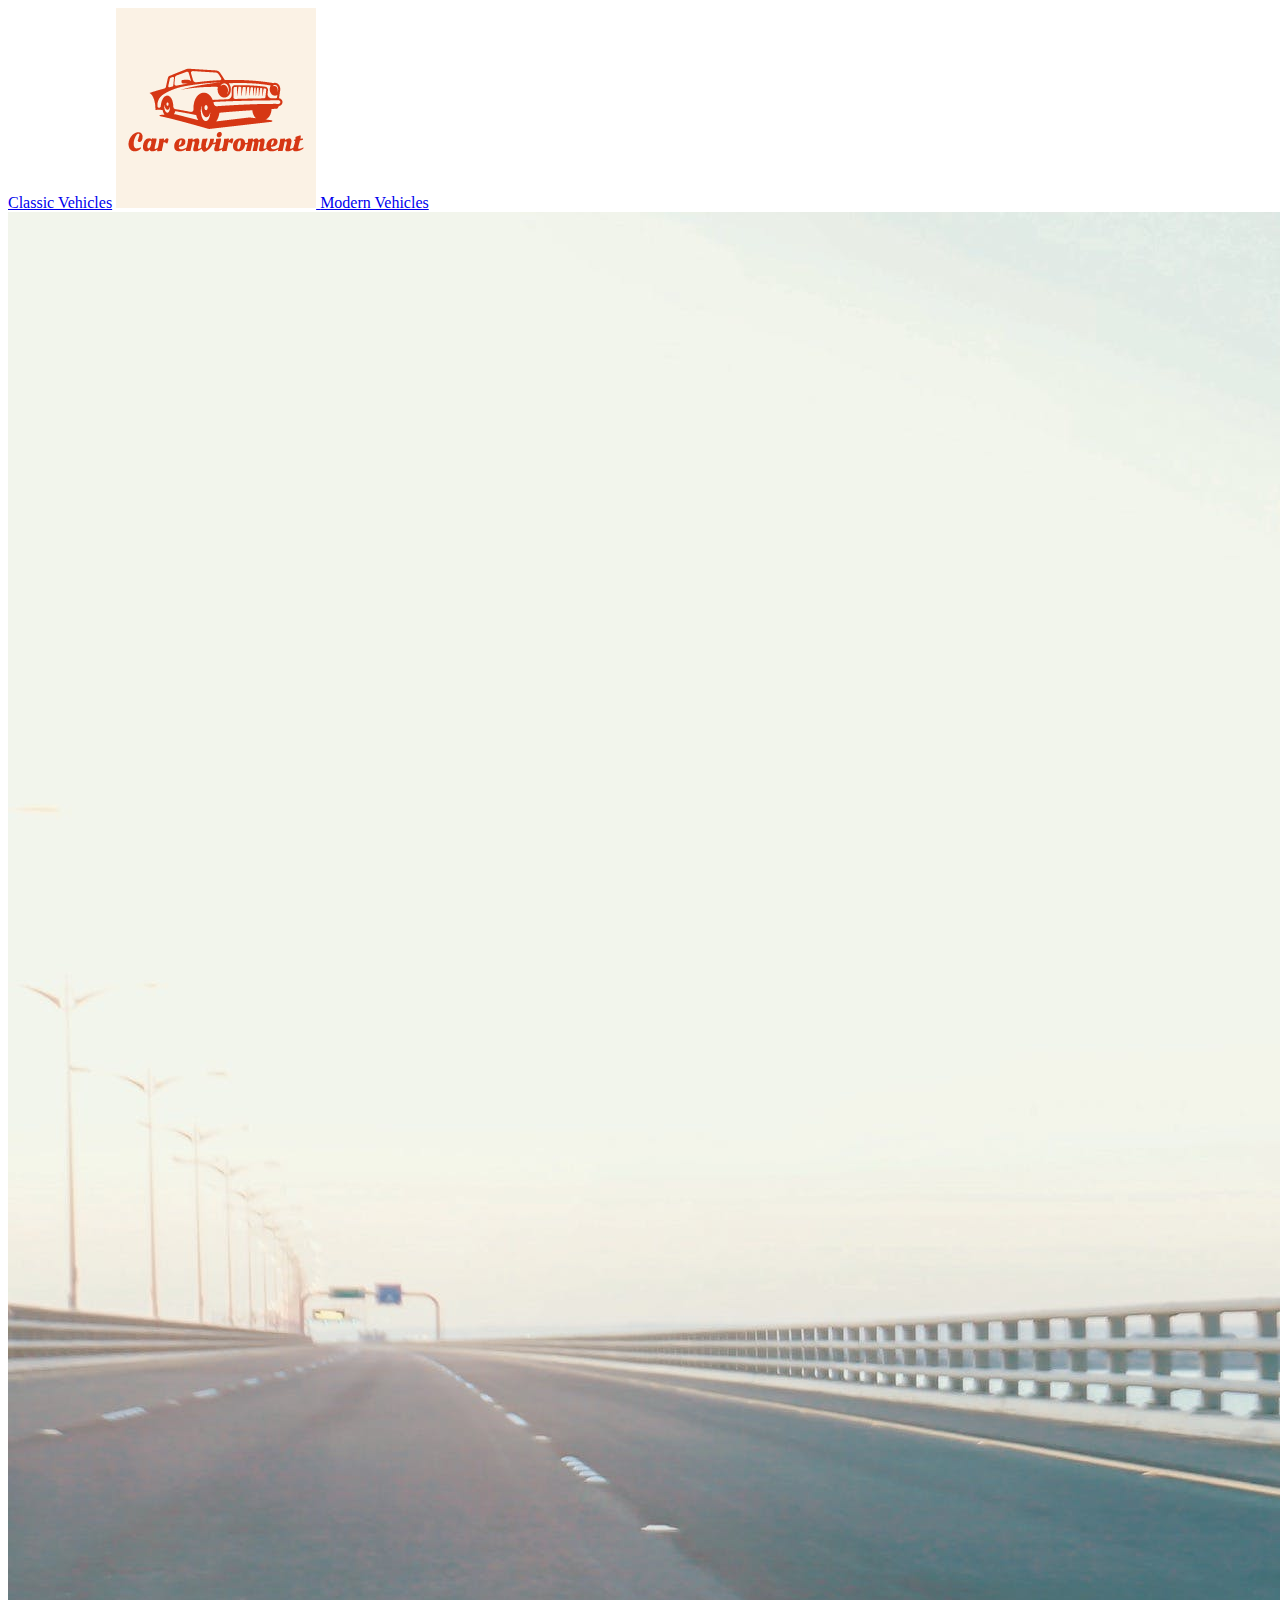
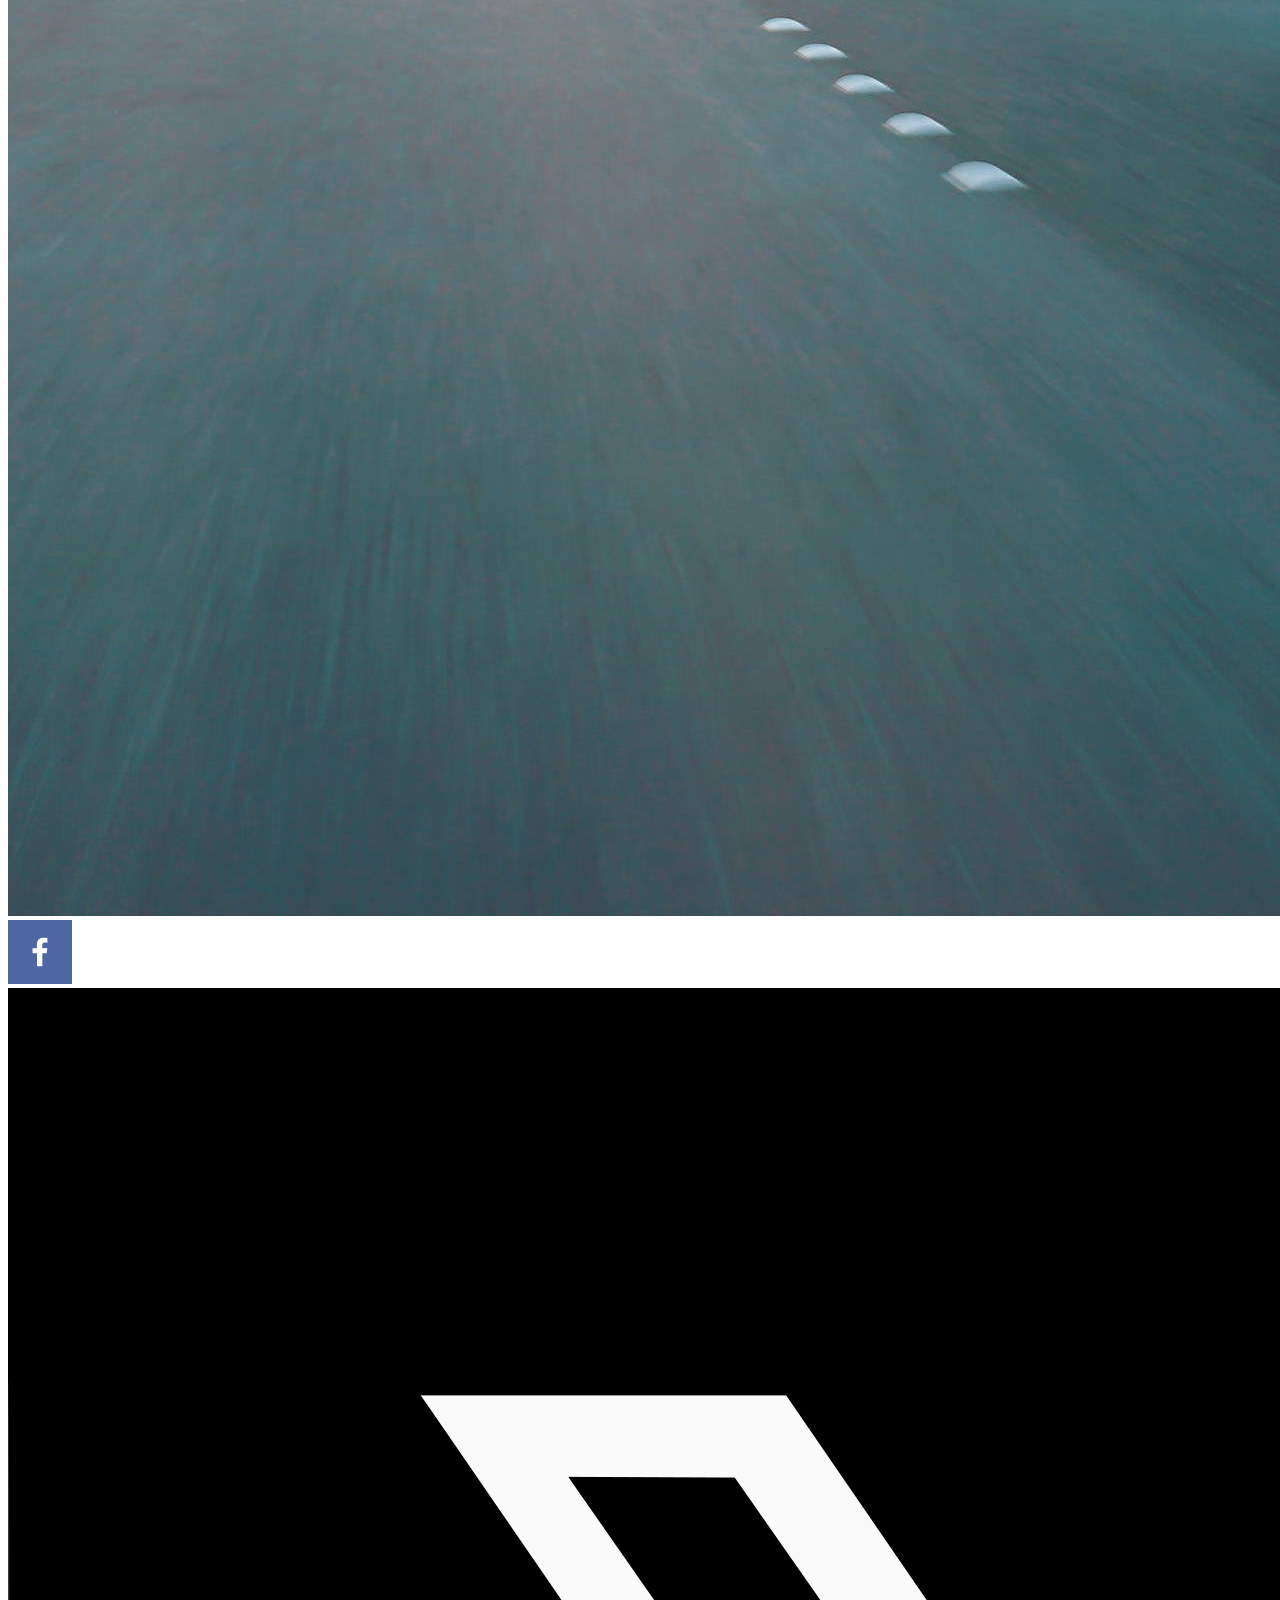
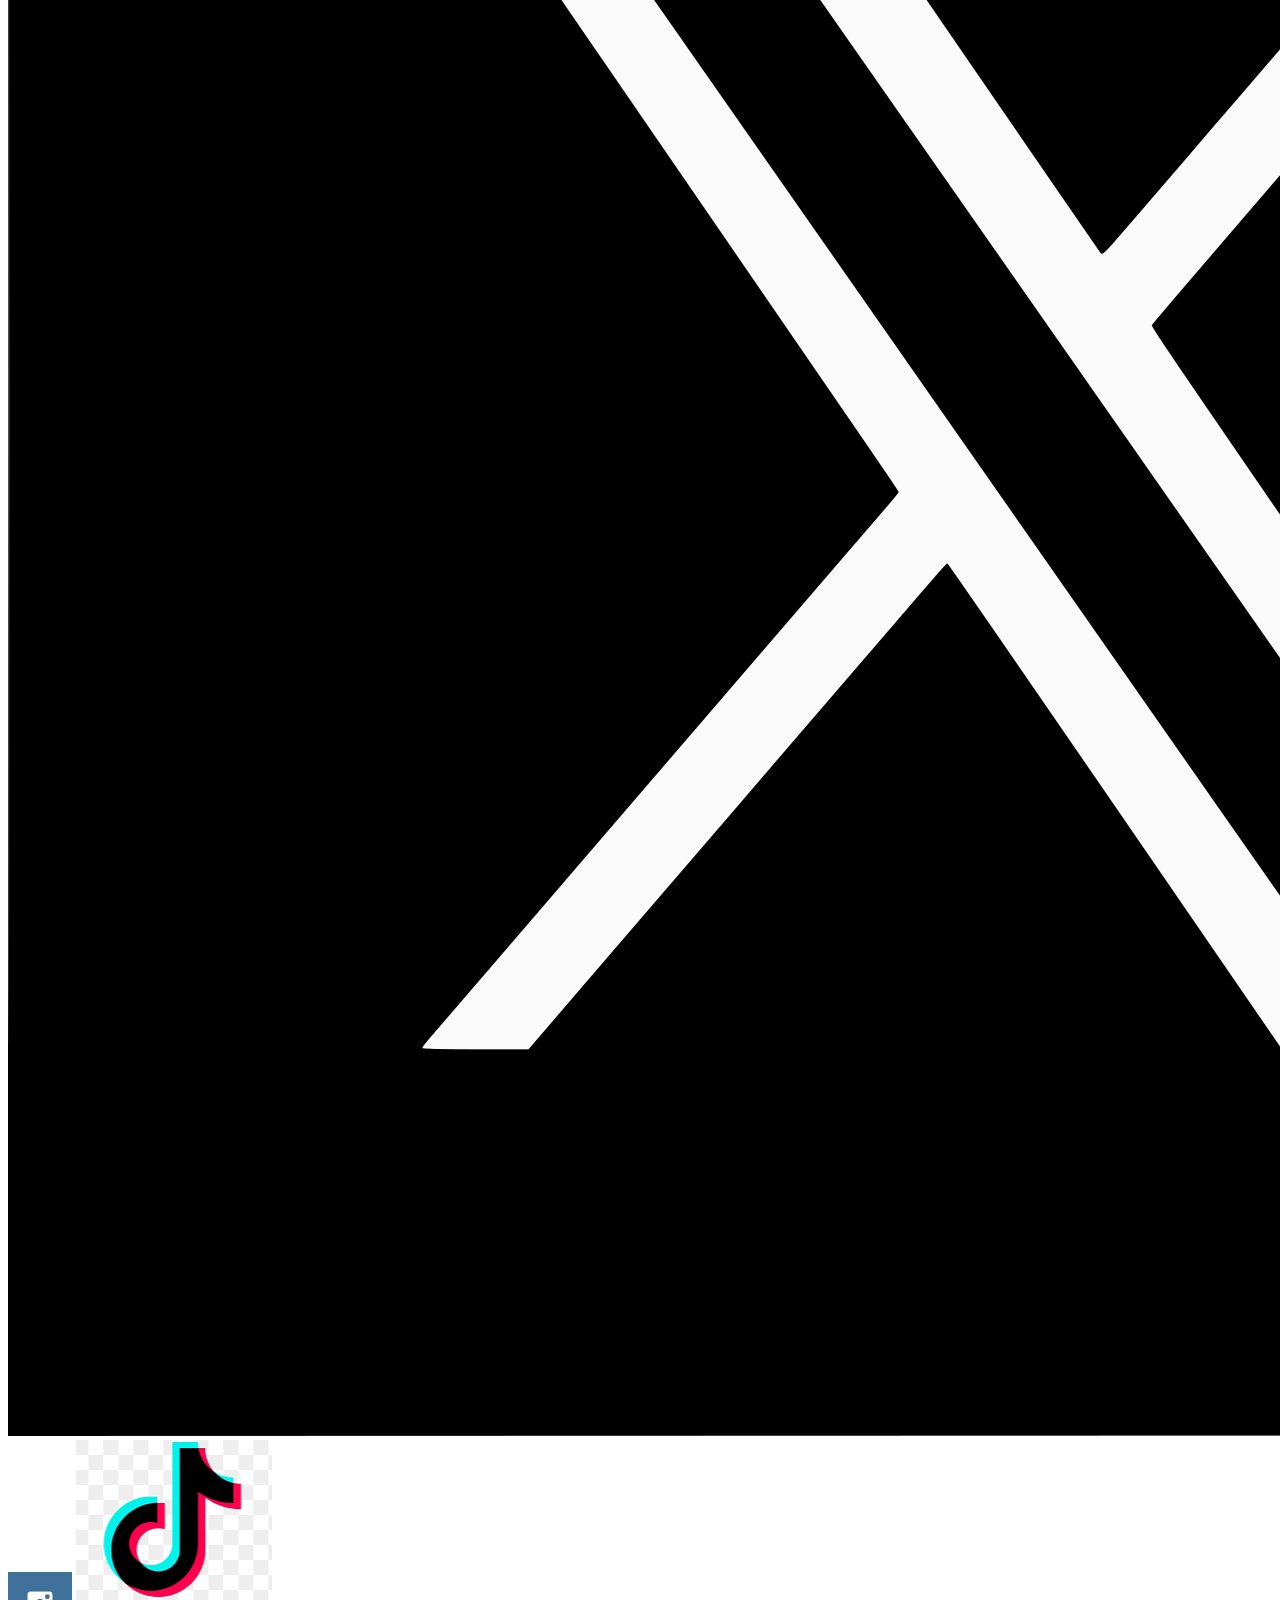
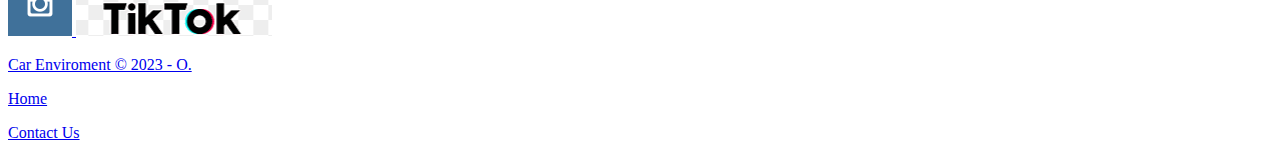
==== classic.html @ 1810322c "hnew changes" ====
<!DOCTYPE html>
<html lang="en">
<head>
    <meta charset="UTF-8">
    <meta name="viewport" content="width=device-width, initial-scale=1.0">
    <title>Car Enviroment</title>
</head>
<body>
    <header>
        <nav>
            <a href="classic.html">Classic Vehicles</a>
            <a id="logo_link" href="index.html">
                <img class="logo" src="images/car.png" alt="Car_enviroment" href="index.html">
            </a>
            <a href="modern.html">Modern Vehicles</a>
        </nav>
    </header>
    <div id=mainy>
        <div id=mainp>
            <img id="main-p" src="images/Main.jpg" alt="one">
        </div>
</body>
<main class="home-ending">
</main>
<footer>
    <div class="social">
        <a href="https://facebook.com">
            <img src="images/facebook.png" alt="fb icon">
        </a>
        <a href="https://twitter.com">
            <img src="images/twitter.png" alt="twitter icon">
        </a>
        <a href="https://instagram.com">
            <img src="images/instagram.png" alt="instagram icon">
        <a href="https://tiktok.com">
            <img src="images/Tiktok.png" alt="tiktok icon">
        <p>Car Enviroment &copy; 2023 - O.</p>
        <p><a href="index.html">Home</a></p>
        <p><a href="contactus.html">Contact Us</a></p>    
        </a>
    </div>
</footer>

</html>
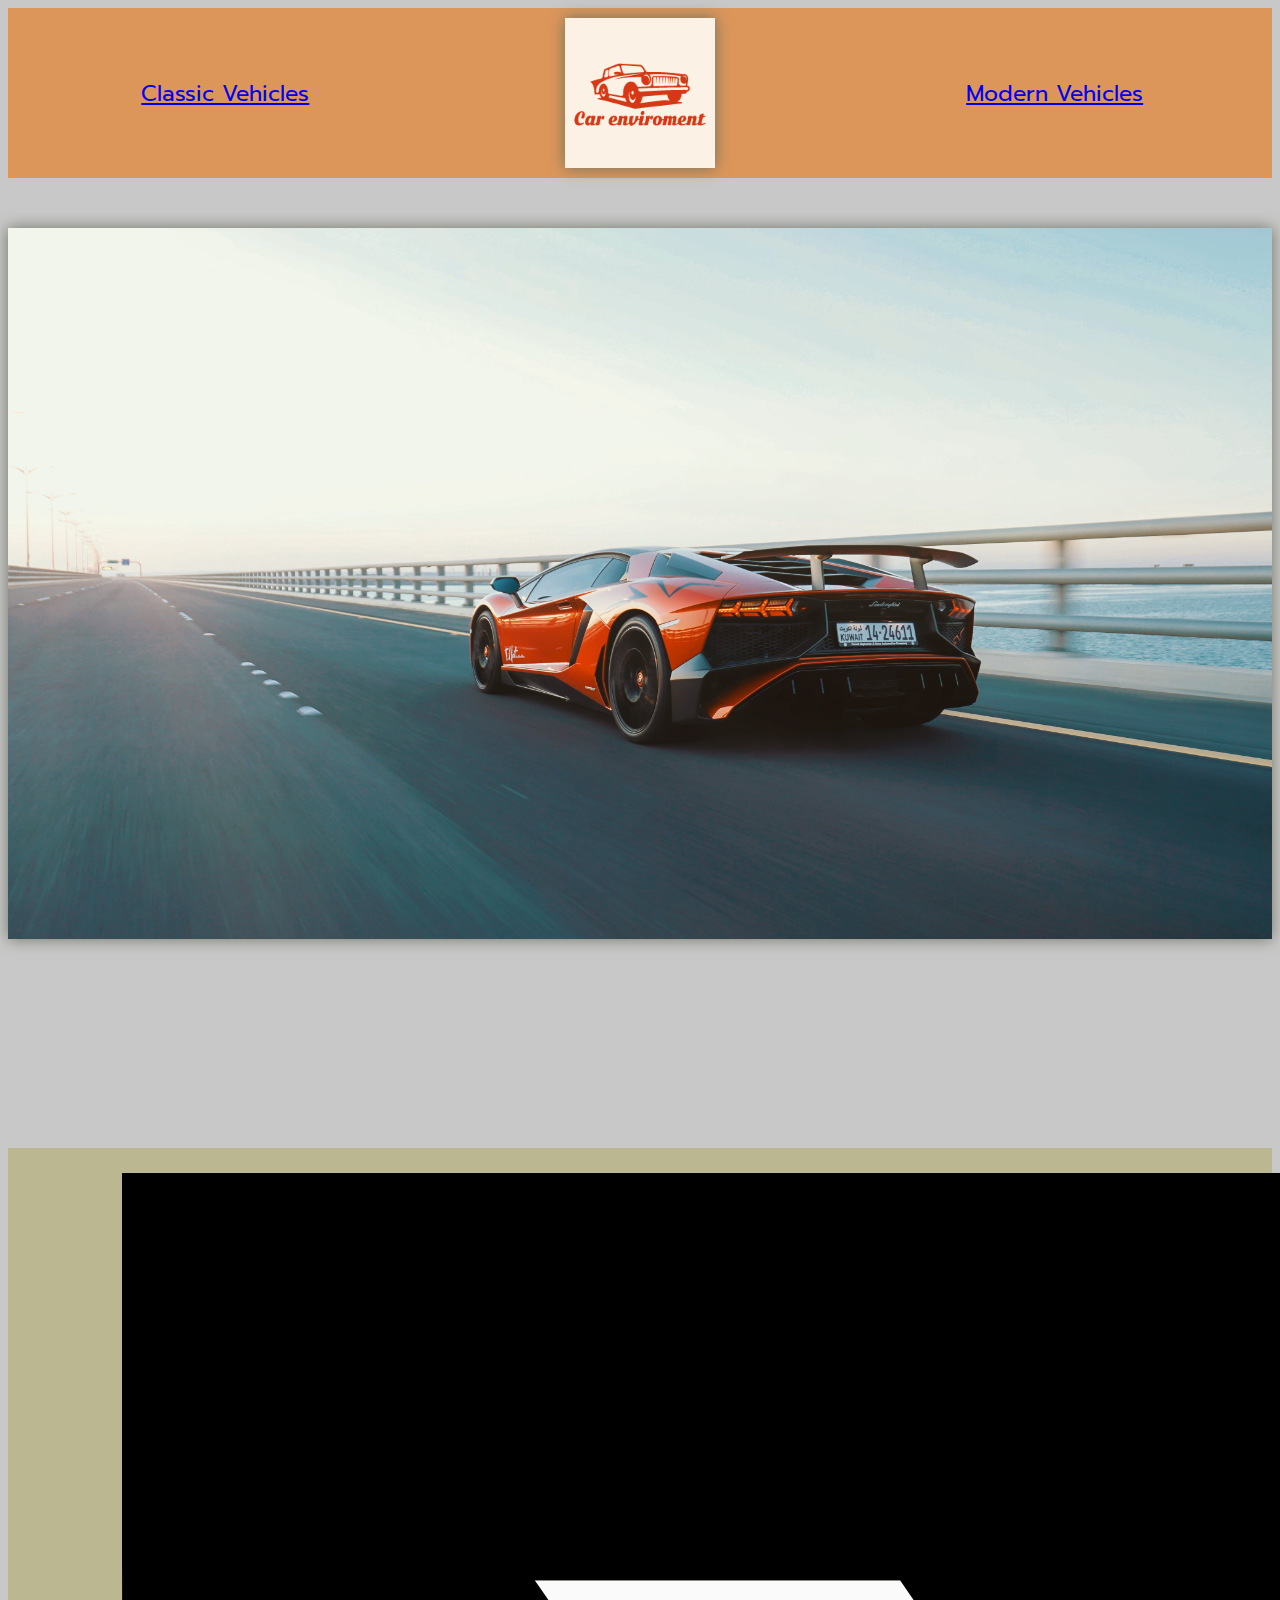
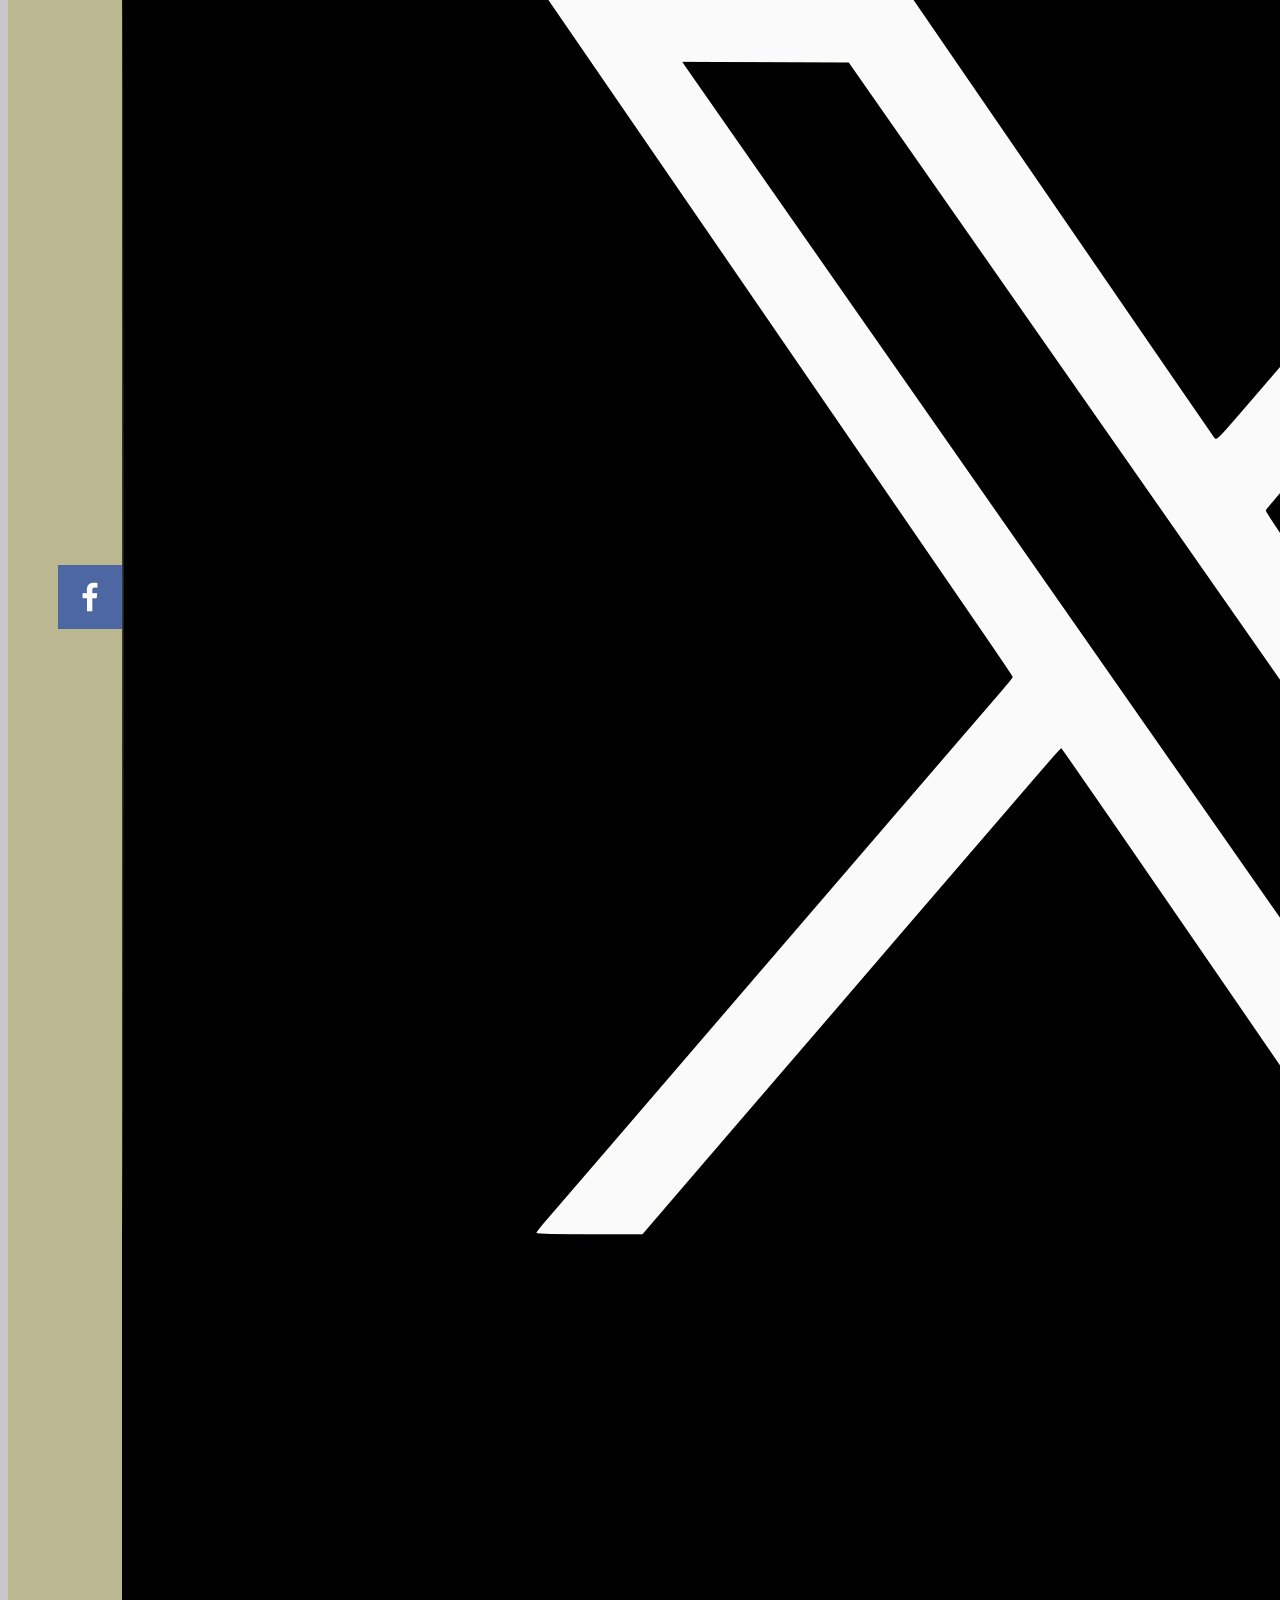
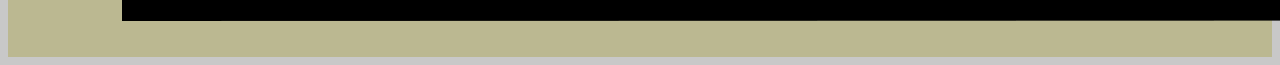
==== commit 8fac4fa8: "try 1" ====
--- a/classic.html
+++ b/classic.html
@@ -1,6 +1,7 @@
 <!DOCTYPE html>
 <html lang="en">
 <head>
+    <link rel="stylesheet" href="styles/index.css">
     <meta charset="UTF-8">
     <meta name="viewport" content="width=device-width, initial-scale=1.0">
     <title>Car Enviroment</title>
--- a/styles/index.css
+++ b/styles/index.css
@@ -0,0 +1,150 @@
+@import url('https://fonts.googleapis.com/css2?family=Kanit:wght@300&family=Prompt:wght@200&display=swap');
+
+:root {
+--heading-font: 'Kanit', sans-serif;
+--paragraph-font: 'Prompt', sans-serif;
+}
+
+body {
+    background-color: #C8C8C8;
+    font-family: 'Prompt', sans-serif;
+    font-family: var(--paragraph-font);
+    color: var(--paragraph-color-on-white);
+    font-size: 22px;    
+}
+
+
+#allin {
+    width: auto;
+    max-width: 1600px;
+    margin: 0 auto;
+}
+
+nav {
+    max-width: 1600px;
+    margin: 0 auto;
+    text-align: center;
+    display: grid;
+    grid-template-columns: 1fr 1fr 1fr;
+    padding: 10px;
+}
+
+nav a {
+    display: flex;
+    align-items: center;
+    justify-content: center;
+    height: 100%;
+}
+
+#main-p {
+    width: 100%;
+    box-shadow: 0px 0px 15px #6f7364;
+}
+
+header {
+    background-color: #DC965A; 
+    margin-bottom: 50px;
+}
+
+.cl {
+    grid-column: 1;
+    text-align: center;
+    margin-left: 84px;
+    font-weight: 600;
+    font-size: 50px;
+}
+
+.md {
+    grid-column: 3;
+    text-align: center;
+    margin-right: 72px;
+    font-weight: 600;
+    font-size: 50px;
+}
+
+.logo {
+    width: 150px;
+    grid-column: 2;
+    text-align: center;
+    box-shadow: 0px 0px 15px #6f7364;
+}
+
+.logo_link {
+    grid-column: 2;
+    text-align: center;
+}
+
+h1, h2, h3, h4, h5, h6 {
+  font-family: var(--heading-font);
+  color: var(--headline-color-on-white);
+}
+
+h2, h1 {
+  text-align: center;
+}
+
+footer {
+    background-color: #BBB891; 
+    color: #74B3CE;
+    font-size: 1.2em;
+    padding: 25px 50px; 
+    margin-top: 200px;
+    align-items: center;
+    display: grid;
+    grid-template-columns: 1fr 1fr;
+}
+
+.social {
+    display: flex;
+    align-items: center;
+    justify-content: center;
+}
+
+.minilogo {
+    width: 100px; 
+    margin-right: 50px; 
+    box-shadow: 0px 0px 15px #6f7364;
+}
+
+#texttext {
+    color: #242325;
+    display: flex;
+    flex-direction: column; 
+    align-items: flex-start; 
+    justify-content: center;
+    font-weight: 600;
+}
+
+#texttext p {
+    margin: 5px 0; 
+}
+
+main.adds {
+    display: grid;
+    grid-template-columns: repeat(10, 1fr);
+}
+
+#clas1 {
+    grid-column: 2/7;
+    grid-row: 5/8;
+    box-shadow: 5px 5px 10px #6f7364;
+}
+
+#clas1, #clas2 {
+    width: 500%;
+}
+
+#background1 {
+    height: 725px;
+    text-align: center;
+    background-color: #508991;
+    grid-column: 1/11;
+    grid-row: 4/9;
+} 
+
+#clas1 {
+    grid-column: 2/7;
+    grid-row: 5/8;
+    box-shadow: 5px 5px 10px #6f7364;
+}
+
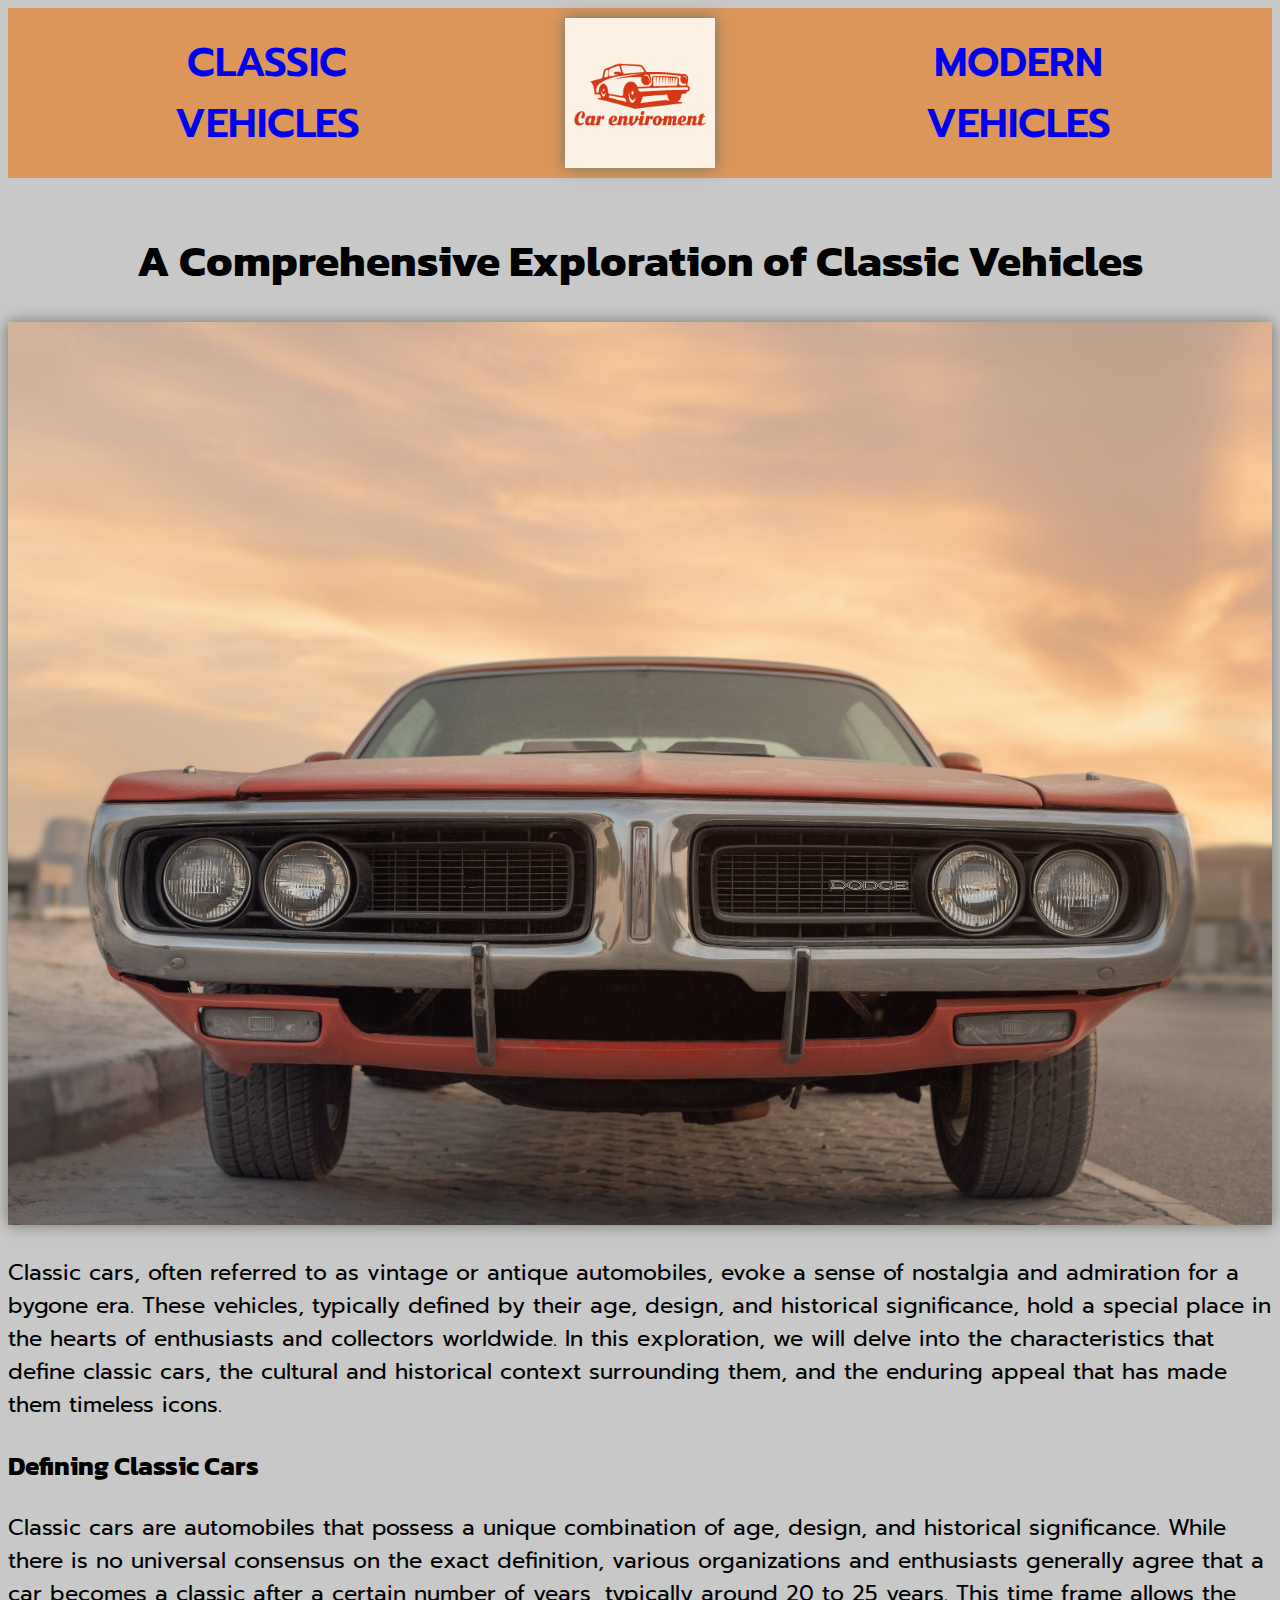
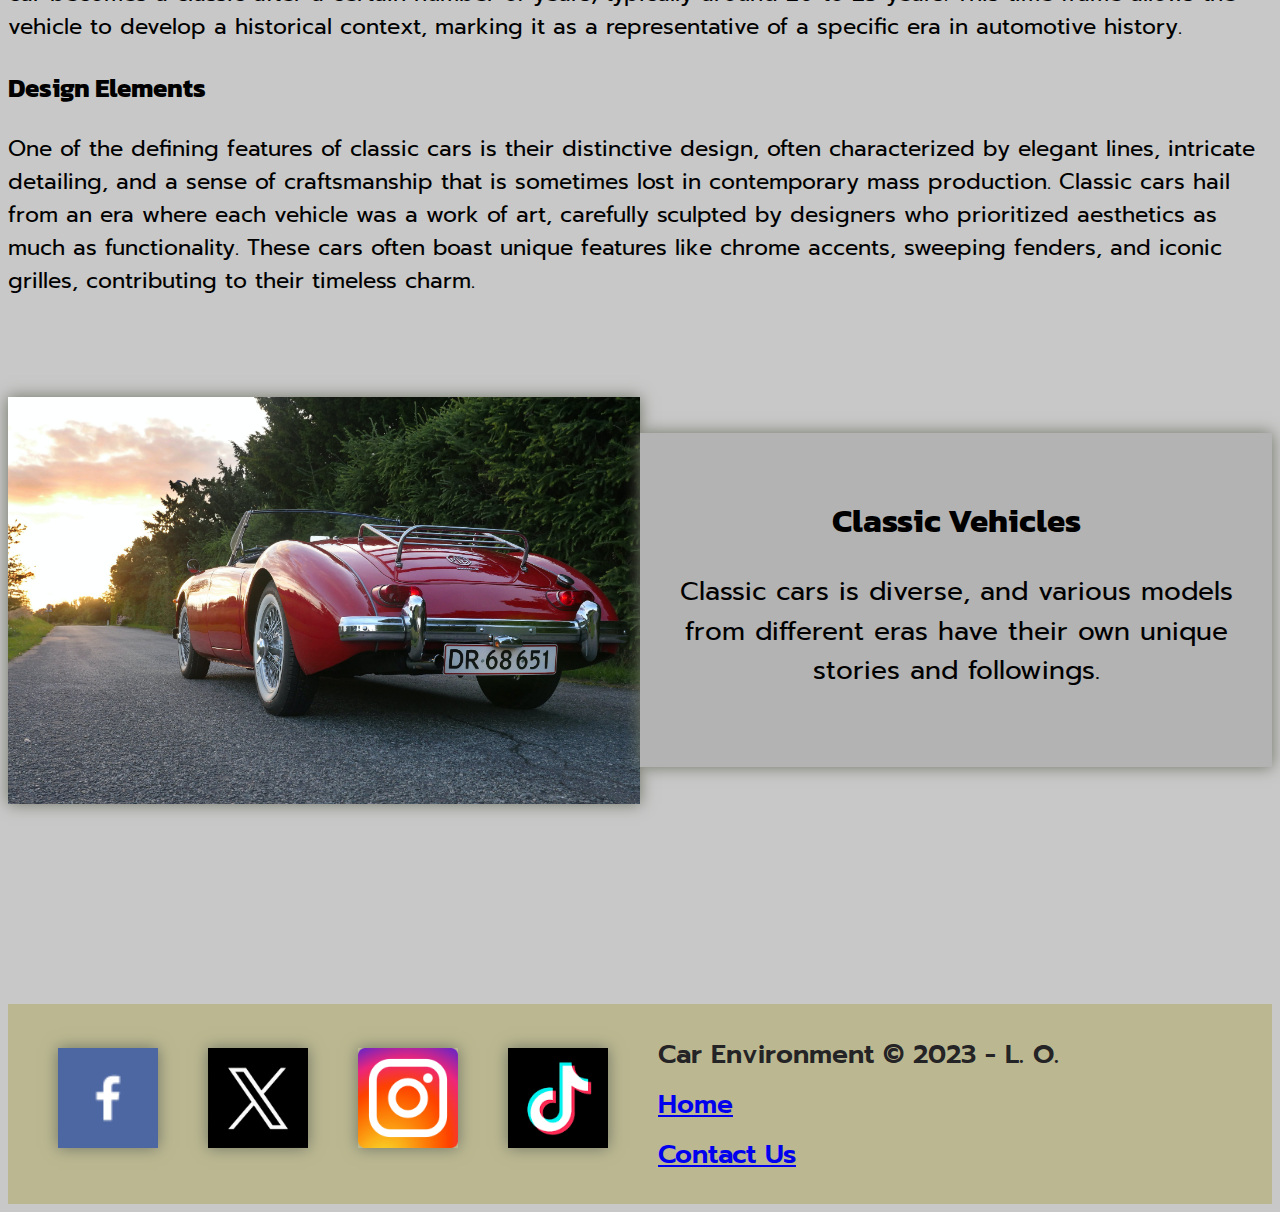
==== commit d4175e91: "new" ====
--- a/classic.html
+++ b/classic.html
@@ -1,45 +1,67 @@
 <!DOCTYPE html>
 <html lang="en">
 <head>
-    <link rel="stylesheet" href="styles/index.css">
+    <link rel="stylesheet" href="styles/classic.css">
     <meta charset="UTF-8">
     <meta name="viewport" content="width=device-width, initial-scale=1.0">
     <title>Car Enviroment</title>
 </head>
 <body>
-    <header>
-        <nav>
-            <a href="classic.html">Classic Vehicles</a>
-            <a id="logo_link" href="index.html">
-                <img class="logo" src="images/car.png" alt="Car_enviroment" href="index.html">
-            </a>
-            <a href="modern.html">Modern Vehicles</a>
-        </nav>
-    </header>
-    <div id=mainy>
-        <div id=mainp>
-            <img id="main-p" src="images/Main.jpg" alt="one">
+    <div id="allin">
+        <header>
+            <nav>
+                <a class="cl" href="classic.html">CLASSIC VEHICLES</a>
+                <a class="logo_link" href="index.html">
+                    <img class="logo" src="images/car.png" alt="Car_enviroment">
+                </a>
+                <a class="md" href="modern.html">MODERN VEHICLES</a>
+            </nav>
+        </header>
+        <div id=mainy>
+            <div id=mainp>
+                <h1>A Comprehensive Exploration of Classic Vehicles</h1>
+                <img id="main-p" src="images/Classic1.jpg" alt="one">
+                <p>Classic cars, often referred to as vintage or antique automobiles, evoke a sense of nostalgia and admiration for a bygone era. These vehicles, typically defined by their age, design, and historical significance, hold a special place in the hearts of enthusiasts and collectors worldwide. In this exploration, we will delve into the characteristics that define classic cars, the cultural and historical context surrounding them, and the enduring appeal that has made them timeless icons.</p>
+
+                <h3>Defining Classic Cars</h2>
+
+                <p>Classic cars are automobiles that possess a unique combination of age, design, and historical significance. While there is no universal consensus on the exact definition, various organizations and enthusiasts generally agree that a car becomes a classic after a certain number of years, typically around 20 to 25 years. This time frame allows the vehicle to develop a historical context, marking it as a representative of a specific era in automotive history.</p>
+
+                <h3>Design Elements</h2>
+
+                <p>One of the defining features of classic cars is their distinctive design, often characterized by elegant lines, intricate detailing, and a sense of craftsmanship that is sometimes lost in contemporary mass production. Classic cars hail from an era where each vehicle was a work of art, carefully sculpted by designers who prioritized aesthetics as much as functionality. These cars often boast unique features like chrome accents, sweeping fenders, and iconic grilles, contributing to their timeless charm.</p>
+            </div>
         </div>
+        <main class="adds">
+            <div id="part1">
+                <img id="clas1" src="images/Classic2.jpg" alt="Modern Vehicle Car">
+                <section id="msg1">
+                    <h2>Classic Vehicles</h2>
+                    <p>Classic cars is diverse, and various models from different eras have their own unique stories and followings.</p>
+                </section>
+            </div>
+        </main>
+        <footer>
+            <div class="social">
+                <a href="https://facebook.com">
+                    <img class="minilogo" src="images/facebook.png" alt="fb icon">
+                </a>
+                <a href="https://twitter.com">
+                    <img class="minilogo" src="images/twitter.png" alt="twitter icon">
+                </a>
+                <a href="https://instagram.com">
+                    <img class="minilogo" src="images/instagram.png" alt="instagram icon">
+                </a>
+                <a href="https://tiktok.com">
+                    <img class="minilogo" src="images/Tiktok.png" alt="tiktok icon">
+                </a>
+            </div>       
+            <div id="texttext">
+                    <p>Car Environment &copy; 2023 - L. O.</p>
+                    <p><a href="index.html">Home</a></p>
+                    <p><a href="contactus.html">Contact Us</a></p>
+            </div>
+        </footer>
+    </div>
 </body>
-<main class="home-ending">
-</main>
-<footer>
-    <div class="social">
-        <a href="https://facebook.com">
-            <img src="images/facebook.png" alt="fb icon">
-        </a>
-        <a href="https://twitter.com">
-            <img src="images/twitter.png" alt="twitter icon">
-        </a>
-        <a href="https://instagram.com">
-            <img src="images/instagram.png" alt="instagram icon">
-        <a href="https://tiktok.com">
-            <img src="images/Tiktok.png" alt="tiktok icon">
-        <p>Car Enviroment &copy; 2023 - O.</p>
-        <p><a href="index.html">Home</a></p>
-        <p><a href="contactus.html">Contact Us</a></p>    
-        </a>
-    </div>
-</footer>
-
 </html>--- a/styles/classic.css
+++ b/styles/classic.css
@@ -0,0 +1,178 @@
+@import url('https://fonts.googleapis.com/css2?family=Kanit:wght@300&family=Prompt:wght@200&display=swap');
+
+:root {
+--heading-font: 'Kanit', sans-serif;
+--paragraph-font: 'Prompt', sans-serif;
+}
+
+body {
+    background-color: #C8C8C8;
+    font-family: 'Prompt', sans-serif;
+    font-family: var(--paragraph-font);
+    color: var(--paragraph-color-on-white);
+    font-size: 22px;    
+}
+
+
+#allin {
+    width: auto;
+    max-width: 1600px;
+    margin: 0 auto;
+}
+
+nav {
+    max-width: 1600px;
+    margin: 0 auto;
+    text-align: center;
+    display: grid;
+    grid-template-columns: 1fr 1fr 1fr;
+    padding: 10px;
+    text-decoration: none;
+}
+
+nav a {
+    display: flex;
+    align-items: center;
+    justify-content: center;
+    height: 100%;
+    text-decoration: none;
+}
+
+#main-p {
+    width: 100%;
+    box-shadow: 0px 0px 15px #6f7364;
+}
+
+header {
+    background-color: #DC965A; 
+    margin-bottom: 50px;
+}
+
+.cl {
+    grid-column: 1;
+    text-align: center;
+    margin-left: 84px;
+    font-weight: 600;
+    font-size: 40px;
+}
+
+.md {
+    grid-column: 3;
+    text-align: center;
+    margin-right: 72px;
+    font-weight:600;
+    font-size: 40px;
+}
+
+.logo {
+    width: 150px;
+    grid-column: 2;
+    text-align: center;
+    box-shadow: 0px 0px 15px #6f7364;
+}
+
+.logo_link {
+    grid-column: 2;
+    text-align: center;
+}
+
+h1, h2, h3, h4, h5, h6 {
+  font-family: var(--heading-font);
+  color: var(--headline-color-on-white);
+}
+
+h1 {
+    text-align: center;
+}
+
+h2 {
+  text-align: center;
+}
+
+footer {
+    background-color: #BBB891; 
+    color: #74B3CE;
+    font-size: 1.2em;
+    padding: 25px 50px; 
+    margin-top: 200px;
+    align-items: center;
+    display: grid;
+    grid-template-columns: 1fr 1fr;
+}
+
+.social {
+    display: flex;
+    align-items: center;
+    justify-content: center;
+}
+
+.minilogo {
+    width: 100px; 
+    margin-right: 50px; 
+    box-shadow: 0px 0px 15px #6f7364;
+}
+
+#texttext {
+    color: #242325;
+    display: flex;
+    flex-direction: column; 
+    align-items: flex-start; 
+    justify-content: center;
+    font-weight: 600;
+}
+
+#texttext p {
+    margin: 5px 0; 
+}
+
+#part1 {
+    display: grid;
+    grid-template-columns: repeat(10, 1fr);
+}
+
+#clas1 {
+    grid-column: 1/6;
+    grid-row: 5/8;
+    box-shadow: 0px 0px 15px #6f7364;
+}
+
+#clas1 {
+    width: 100%;
+}
+
+#background1 {
+    height: 725px;
+    text-align: center;
+    background-color: #242325;
+    grid-column: 1/11;
+    grid-row: 4/9;
+    margin-bottom: 50px;
+} 
+
+#background2 {
+    margin-top: 50px;
+    height: 725px;
+    text-align: center;
+    background-color: #242325;
+    grid-column: 1/11;
+    grid-row: 4/9;
+} 
+
+#msg1{
+    background-color: #B3B3B3; 
+    padding: 35px;
+    grid-column: 6/11;
+    grid-row: 6/7;
+    box-shadow: 0px 0px 15px #6f7364;
+}
+
+#msg1 p, #msg2 p{
+    text-align: center;
+    font-size: 1.2em;
+    line-height: 1.5em;
+    padding-bottom: 15px;
+}
+
+#mainp {
+    margin-bottom: 100px;
+}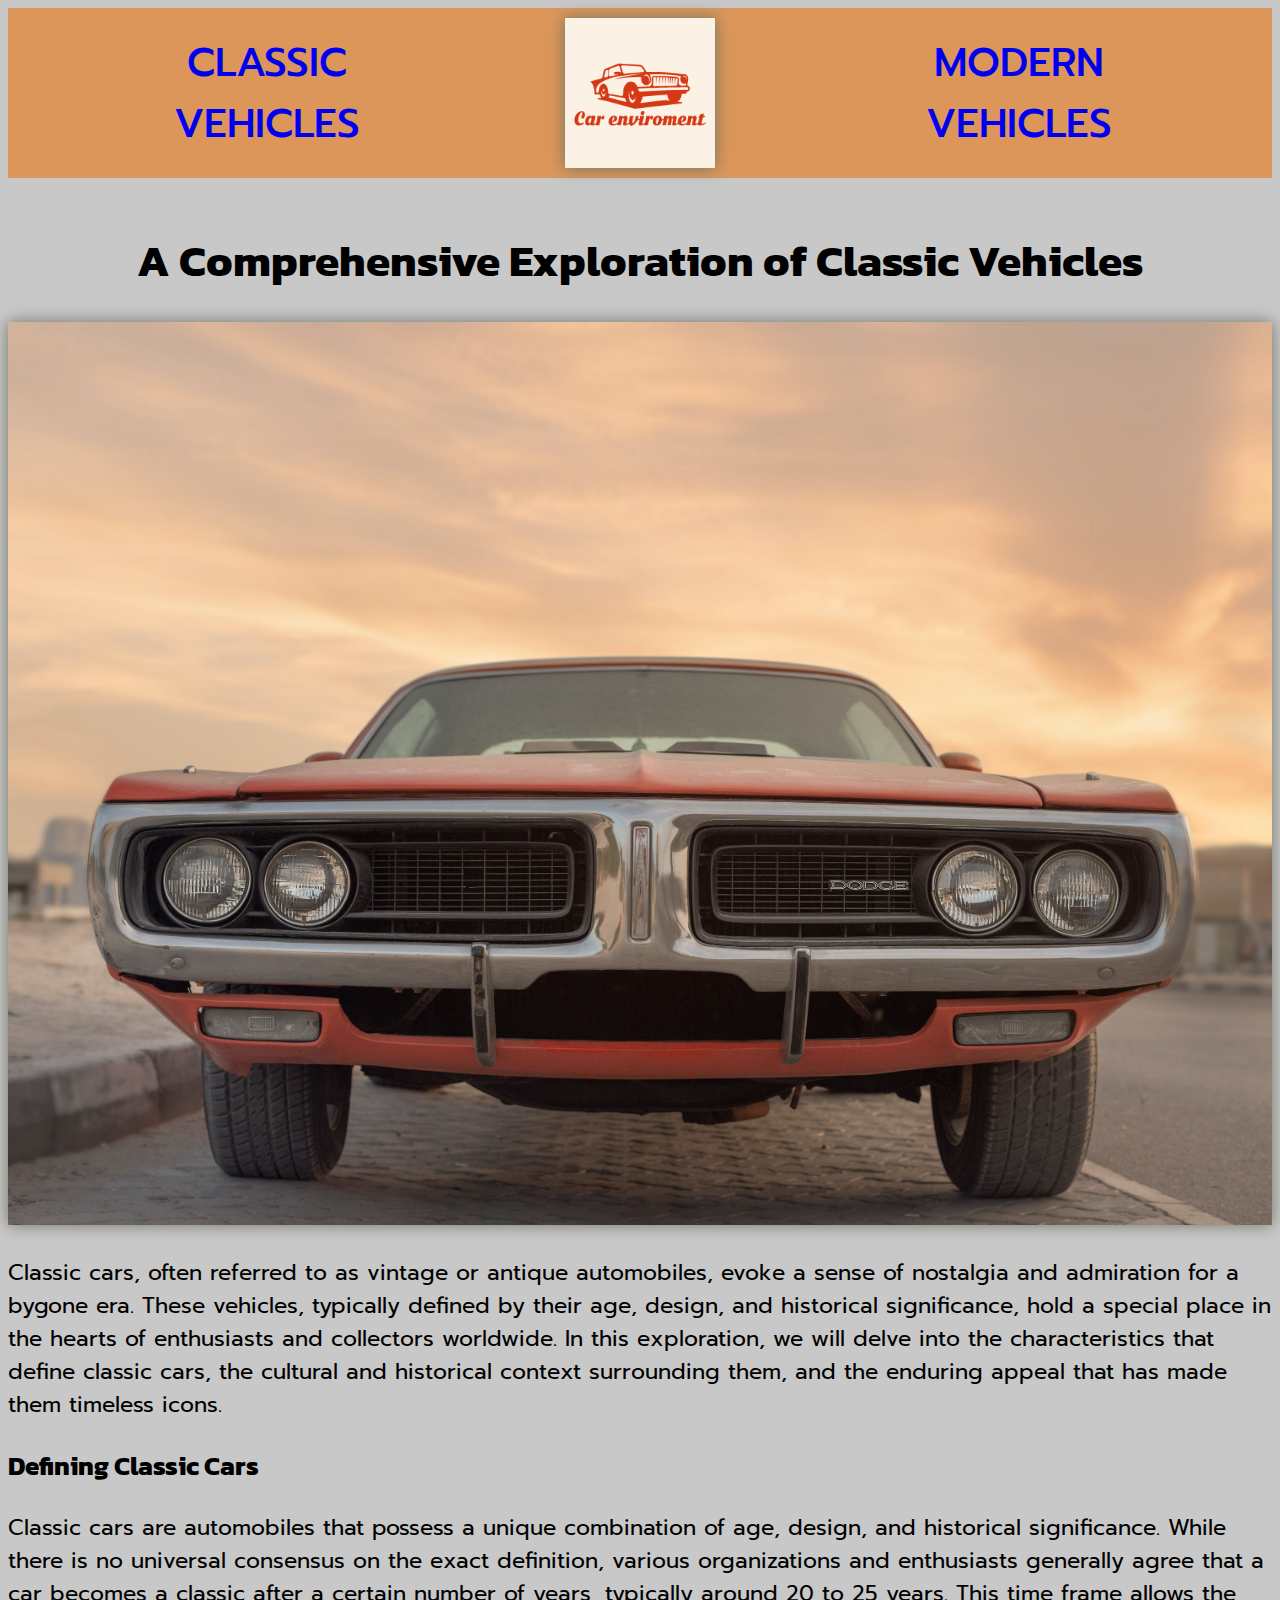
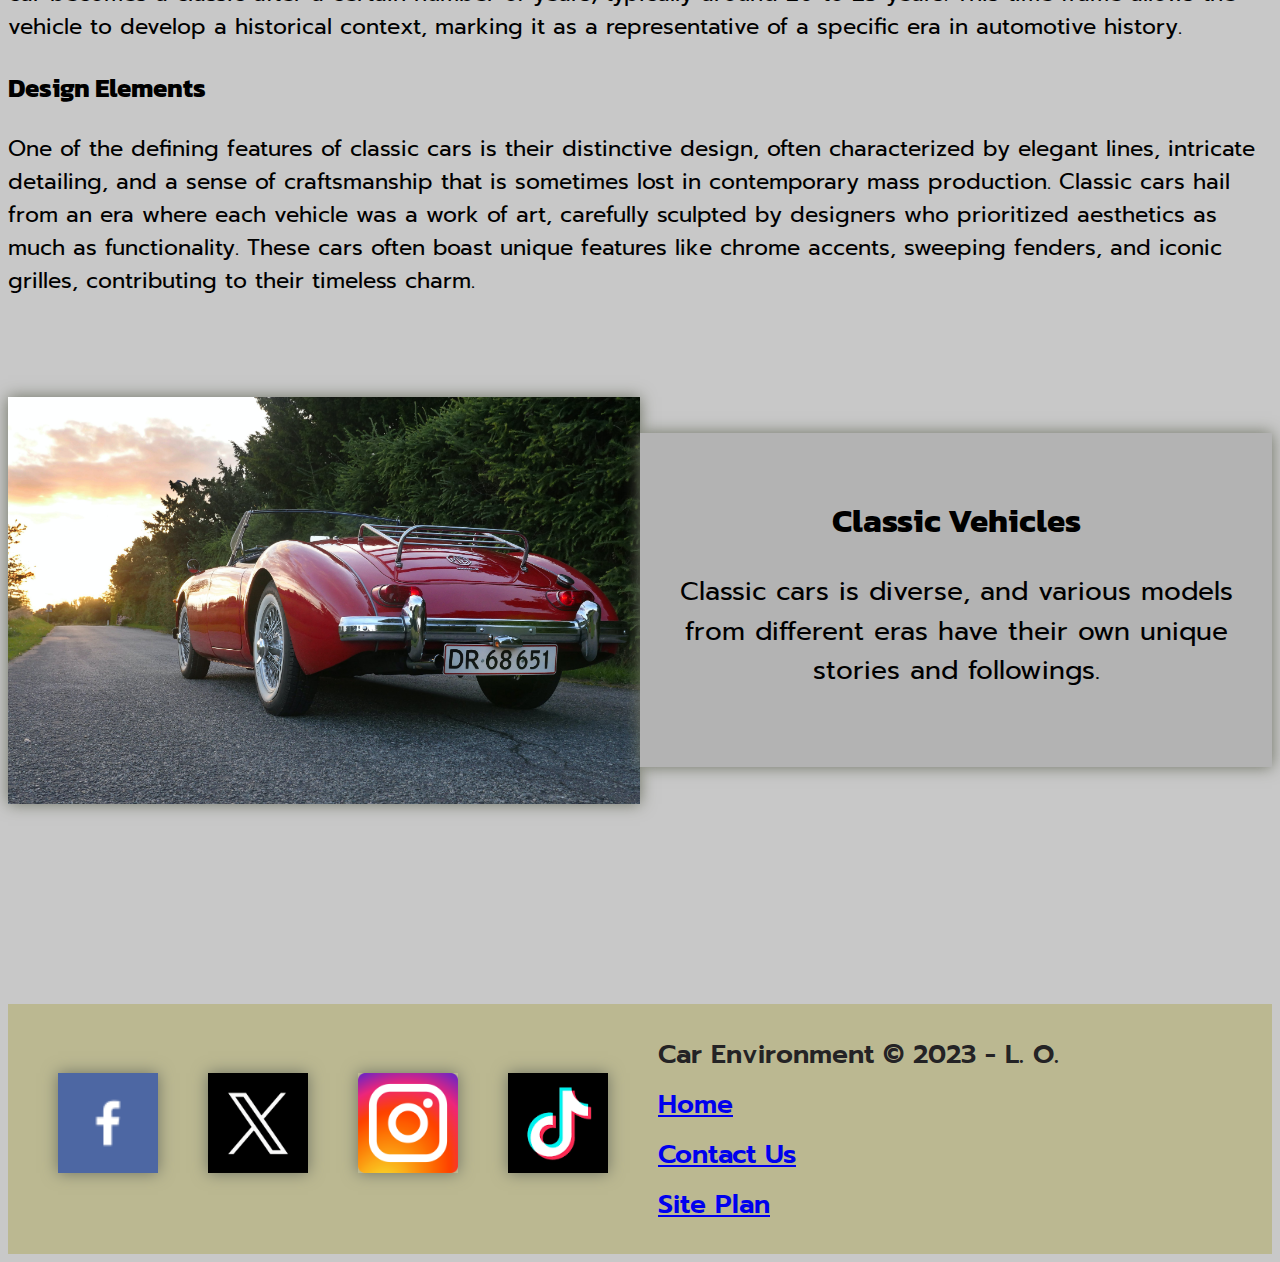
==== commit 0d402527: "modern html added" ====
--- a/classic.html
+++ b/classic.html
@@ -60,6 +60,7 @@
                     <p>Car Environment &copy; 2023 - L. O.</p>
                     <p><a href="index.html">Home</a></p>
                     <p><a href="contactus.html">Contact Us</a></p>
+                    <p><a href="site-plan.html">Site Plan</a></p>
             </div>
         </footer>
     </div>
--- a/styles/classic.css
+++ b/styles/classic.css
@@ -52,7 +52,7 @@
     grid-column: 1;
     text-align: center;
     margin-left: 84px;
-    font-weight: 600;
+    font-weight: 500;
     font-size: 40px;
 }
 
@@ -60,7 +60,7 @@
     grid-column: 3;
     text-align: center;
     margin-right: 72px;
-    font-weight:600;
+    font-weight: 500;
     font-size: 40px;
 }
 
